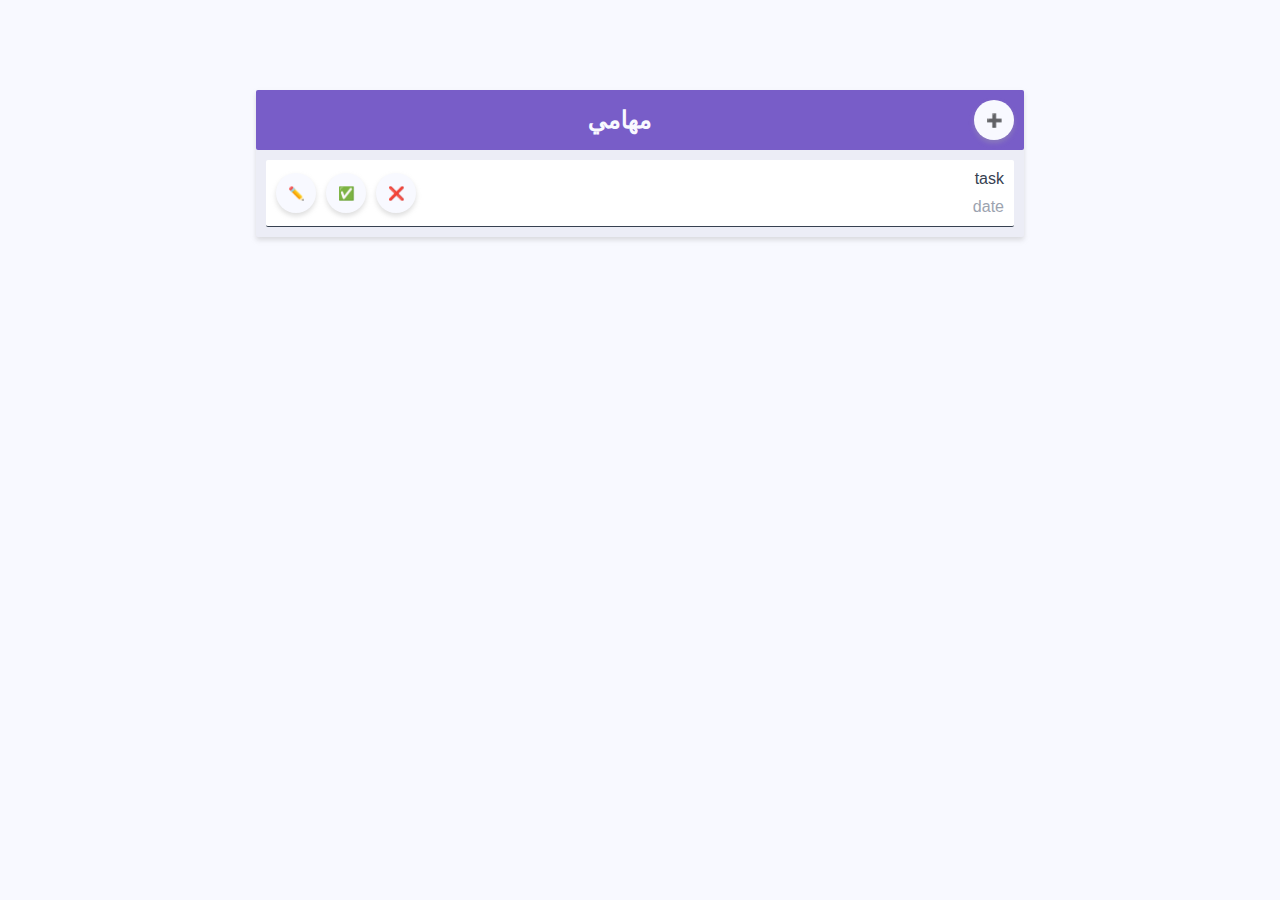
==== index.html @ 5b77f966 "Added basic structure and styles for To-Do List" ====
<!DOCTYPE html>
<html lang="en">
  <head>
    <meta charset="UTF-8" />
    <meta name="viewport" content="width=device-width, initial-scale=1.0" />
    <title>To-Do list</title>
    <link rel="stylesheet" href="style.css" />
  </head>
  <body>
    <div class="container">
      <!-- center div -->
      <div class="center-div">
        <!-- tasks table -->
        <div class="tasks-table">
          <!-- header -->
          <div class="header">
            <button class="circular-btn add-btn">➕</button>
            <h2 class="title">مهامي</h2>
          </div>
          <!--// header //-->
          <!-- tasks -->
          <div class="tasks">
            <!-- task -->
            <div class="task">
              <!-- task info -->
              <div class="task-info">
                <p>task</p>
                <span>date</span>
              </div>
              <!--// task info //-->
              <!-- task actions -->
              <div class="task-actions">
                <button class="circular-btn">❌</button>
                <button class="circular-btn">✅</button>
                <button class="circular-btn">✏️</button>
              </div>
              <!--// task actions //-->
            </div>
            <!--// task //-->
          </div>
          <!-- // tasks //-->
        </div>
        <!--// tasks table //-->
      </div>
      <!--// center div //-->
    </div>
  </body>
</html>
---- style.css ----
:root {
  --off-white: #f8f9ff;
  --dark-grey: #374151;
}

body,
h2,
p {
  margin: 0;
}

body {
  direction: rtl;
  font-family: "Segoe UI", sans-serif;
}

button,
.tasks-table {
  box-shadow: 0 3px 5px rgba(168, 168, 168, 0.38);
}

button {
  border: none;
}

button.circular-btn,
.container {
  background-color: var(--off-white);
}

button.circular-btn {
  width: 40px;
  height: 40px;
  border-radius: 50%;
  cursor: pointer;
}

.container {
  height: 100vh;
}

.center-div,
.header,
.task,
.task-info,
.task-actions {
  display: flex;
}

.center-div,
.header,
.task {
  align-items: center;
}

.center-div {
  justify-content: center;
  width: 100%;
  position: absolute;
  top: 10%;
}

.header,
.task,
.tasks-table {
  border-radius: 2px;
}

.tasks-table {
  background-color: #ecedf6;
  width: 60%;
}

.header,
.task {
  justify-content: space-between;
  padding: 10px;
}

.header {
  background-color: #785dc8;
}

.title {
  flex-grow: 1;
  text-align: center;
  color: var(--off-white);
}

.tasks {
  padding: 10px;
}

.task {
  background-color: #ffffff;
  border-bottom: 1px solid var(--dark-grey);
  transition: box-shadow 0.2s;
}

.task:hover {
  box-shadow: 0 5px 10px rgba(97, 97, 97, 0.8);
}

.task-info,
.task-actions {
  gap: 10px;
}

.task-info {
  flex-direction: column;
}

.task-info p {
  color: var(--dark-grey);
}

.task-info span {
  color: #9ca3af;
}

.task-actions {
}
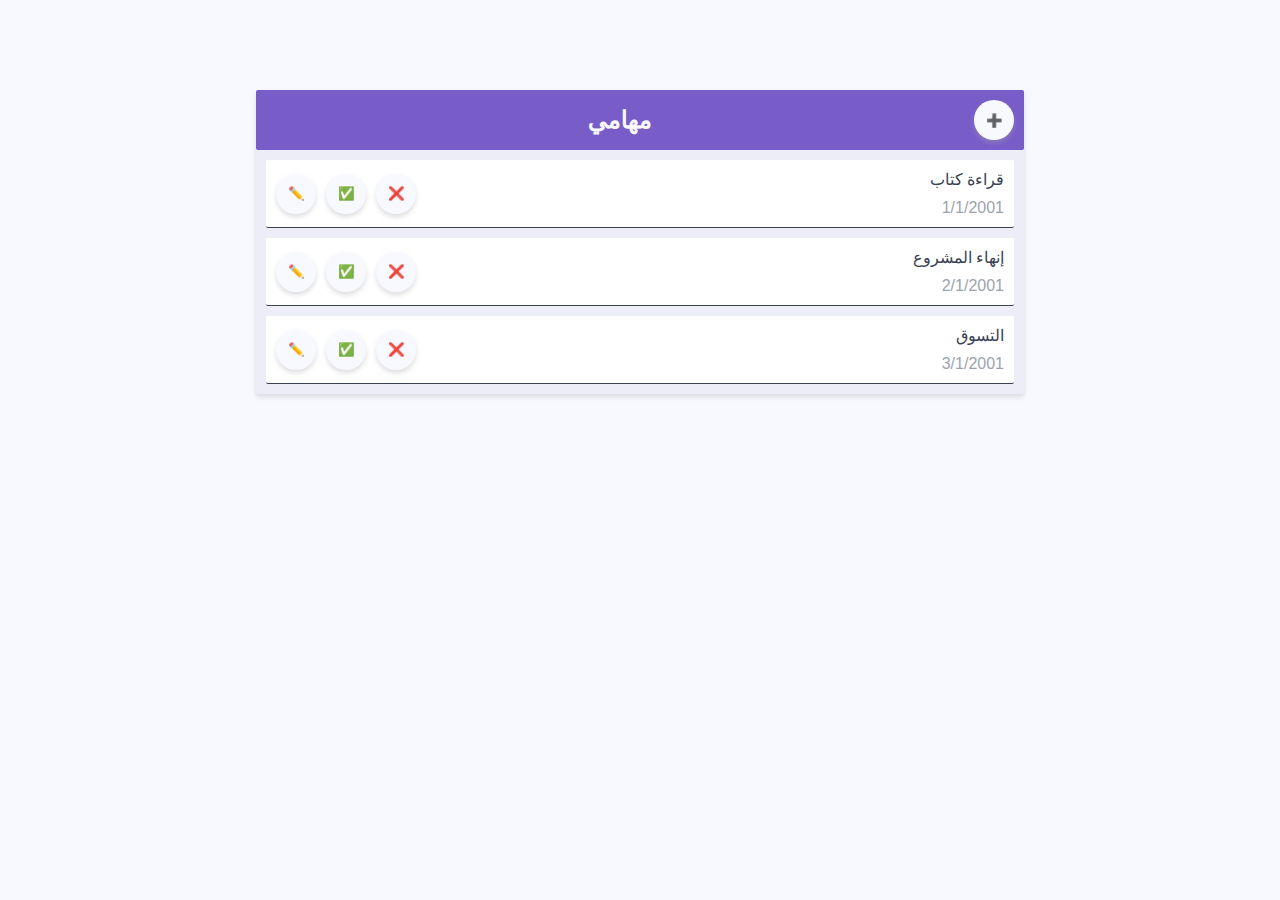
==== commit 75647f95: "Moved task rendering from static HTML to dynamic JavaScript" ====
--- a/index.html
+++ b/index.html
@@ -19,7 +19,7 @@
           </div>
           <!--// header //-->
           <!-- tasks -->
-          <div class="tasks">
+          <div id="tasks">
             <!-- task -->
             <div class="task">
               <!-- task info -->
@@ -44,5 +44,6 @@
       </div>
       <!--// center div //-->
     </div>
+    <script src="script.js"></script>
   </body>
 </html>
--- a/style.css
+++ b/style.css
@@ -36,7 +36,7 @@
 }
 
 .container {
-  height: 100vh;
+  min-height: 100vh;
 }
 
 .center-div,
@@ -87,7 +87,7 @@
   color: var(--off-white);
 }
 
-.tasks {
+#tasks {
   padding: 10px;
 }
 
@@ -95,6 +95,10 @@
   background-color: #ffffff;
   border-bottom: 1px solid var(--dark-grey);
   transition: box-shadow 0.2s;
+}
+
+.task:not(:last-child) {
+  margin-bottom: 10px;
 }
 
 .task:hover {
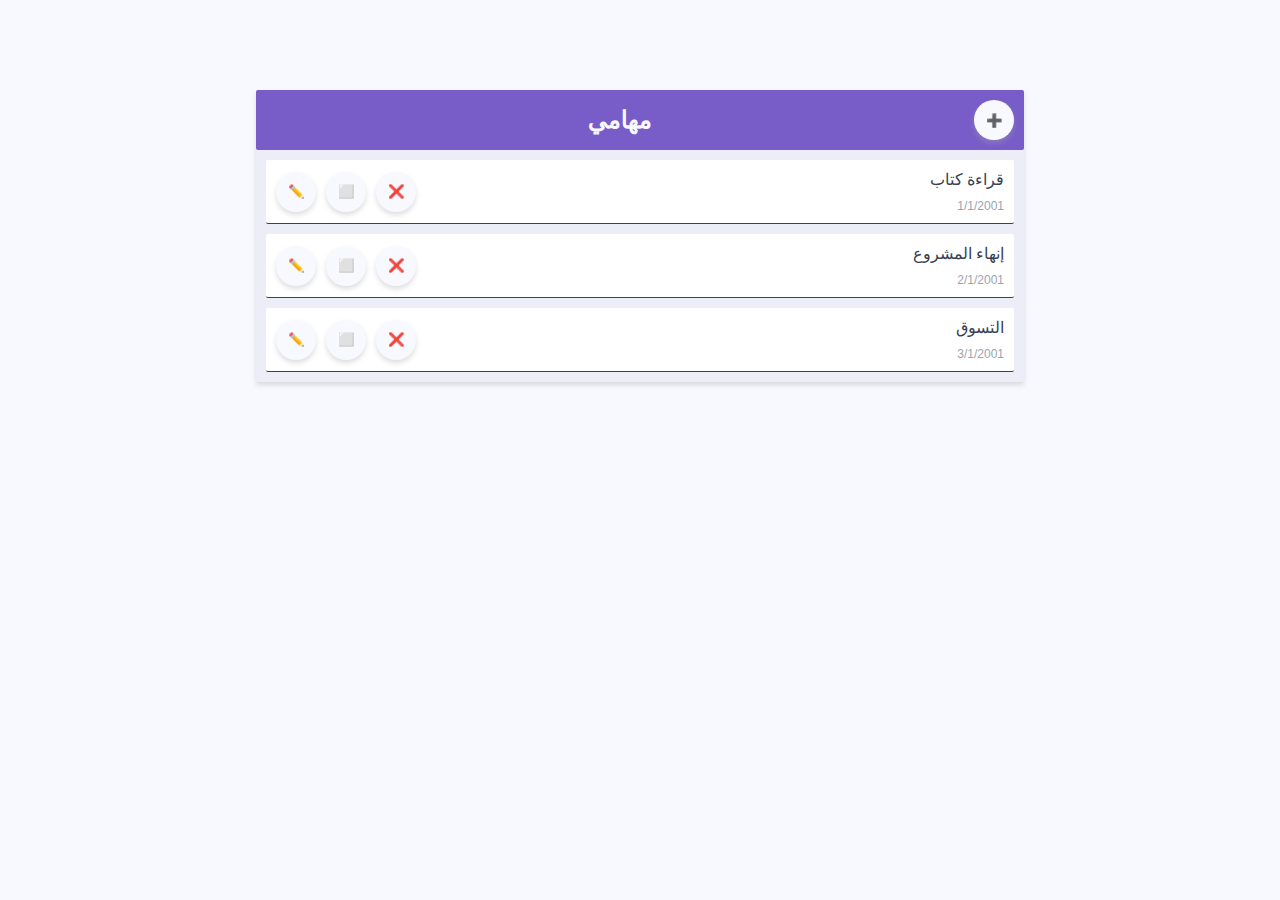
==== commit 664dddfd: "Added task completion feature" ====
--- a/index.html
+++ b/index.html
@@ -14,25 +14,31 @@
         <div class="tasks-table">
           <!-- header -->
           <div class="header">
-            <button class="circular-btn add-btn">➕</button>
+            <button id="add-btn" class="circular-btn">➕</button>
             <h2 class="title">مهامي</h2>
           </div>
           <!--// header //-->
           <!-- tasks -->
           <div id="tasks">
             <!-- task -->
-            <div class="task">
+            <div class="task" data-id="0">
               <!-- task info -->
               <div class="task-info">
-                <p>task</p>
+                <p class="task-title">task</p>
                 <span>date</span>
               </div>
               <!--// task info //-->
               <!-- task actions -->
               <div class="task-actions">
-                <button class="circular-btn">❌</button>
-                <button class="circular-btn">✅</button>
-                <button class="circular-btn">✏️</button>
+                <button class="delete-btn" class="circular-btn delete-btn">
+                  ❌
+                </button>
+                <button class="complete-btn" class="circular-btn done-btn">
+                  ⬜
+                </button>
+                <button class="edit-btn" class="circular-btn edit-btn">
+                  ✏️
+                </button>
               </div>
               <!--// task actions //-->
             </div>
@@ -44,6 +50,6 @@
       </div>
       <!--// center div //-->
     </div>
-    <script src="script.js"></script>
+    <script type="module" src="js/main.js"></script>
   </body>
 </html>
--- a/style.css
+++ b/style.css
@@ -105,6 +105,11 @@
   box-shadow: 0 5px 10px rgba(97, 97, 97, 0.8);
 }
 
+.completed-task {
+  background-color: rgba(158, 253, 160, 0.6);
+  /* transition: background-color 0.3s ease-in-out; */
+}
+
 .task-info,
 .task-actions {
   gap: 10px;
@@ -120,7 +125,5 @@
 
 .task-info span {
   color: #9ca3af;
+  font-size: 12px;
 }
-
-.task-actions {
-}
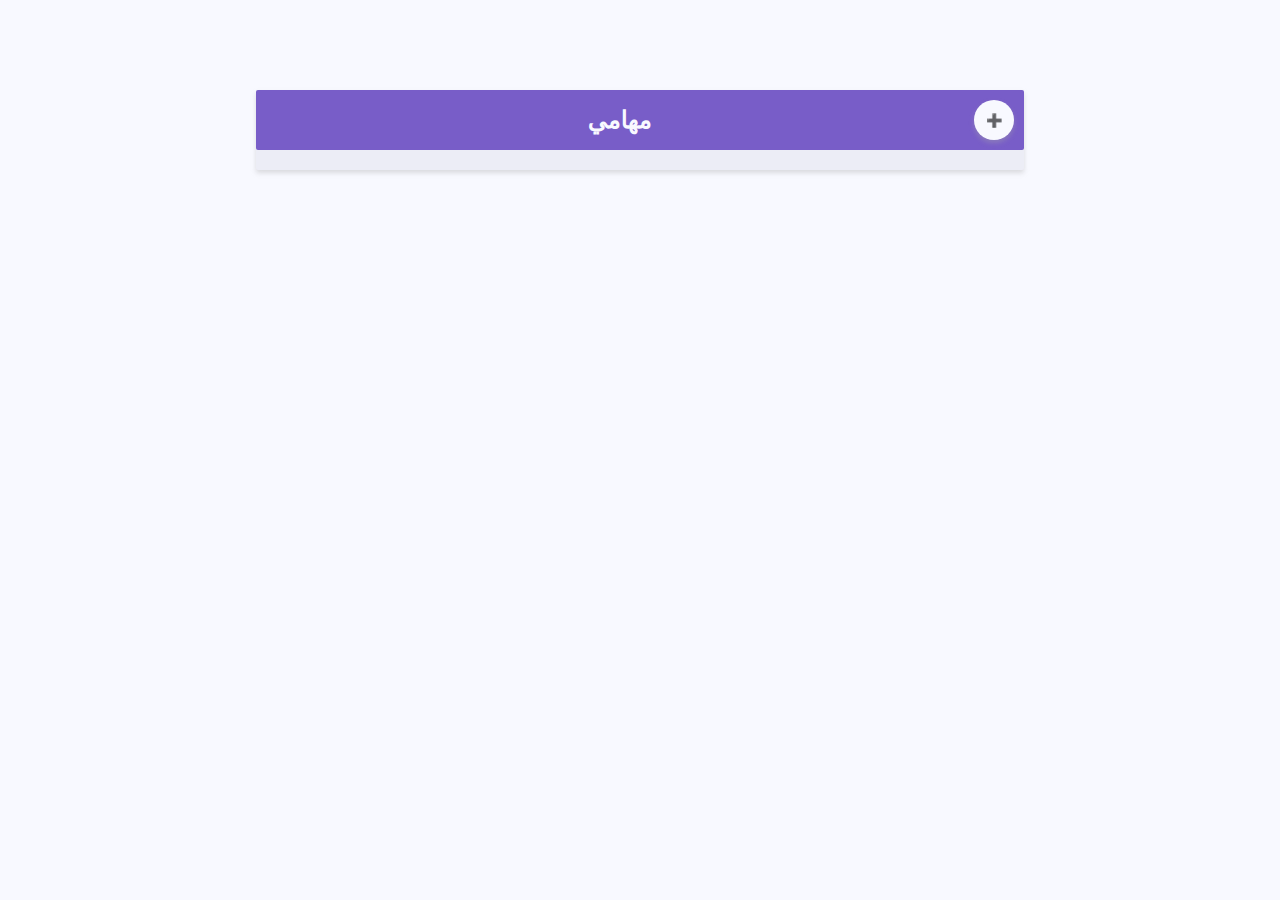
==== commit fc2f2fe7: "Optimize task addition: Append only new tasks instead of reloading all tasks" ====
--- a/index.html
+++ b/index.html
@@ -19,31 +19,7 @@
           </div>
           <!--// header //-->
           <!-- tasks -->
-          <div id="tasks">
-            <!-- task -->
-            <div class="task" data-id="0">
-              <!-- task info -->
-              <div class="task-info">
-                <p class="task-title">task</p>
-                <span>date</span>
-              </div>
-              <!--// task info //-->
-              <!-- task actions -->
-              <div class="task-actions">
-                <button class="delete-btn" class="circular-btn delete-btn">
-                  ❌
-                </button>
-                <button class="complete-btn" class="circular-btn done-btn">
-                  ⬜
-                </button>
-                <button class="edit-btn" class="circular-btn edit-btn">
-                  ✏️
-                </button>
-              </div>
-              <!--// task actions //-->
-            </div>
-            <!--// task //-->
-          </div>
+          <div id="tasks"></div>
           <!-- // tasks //-->
         </div>
         <!--// tasks table //-->
